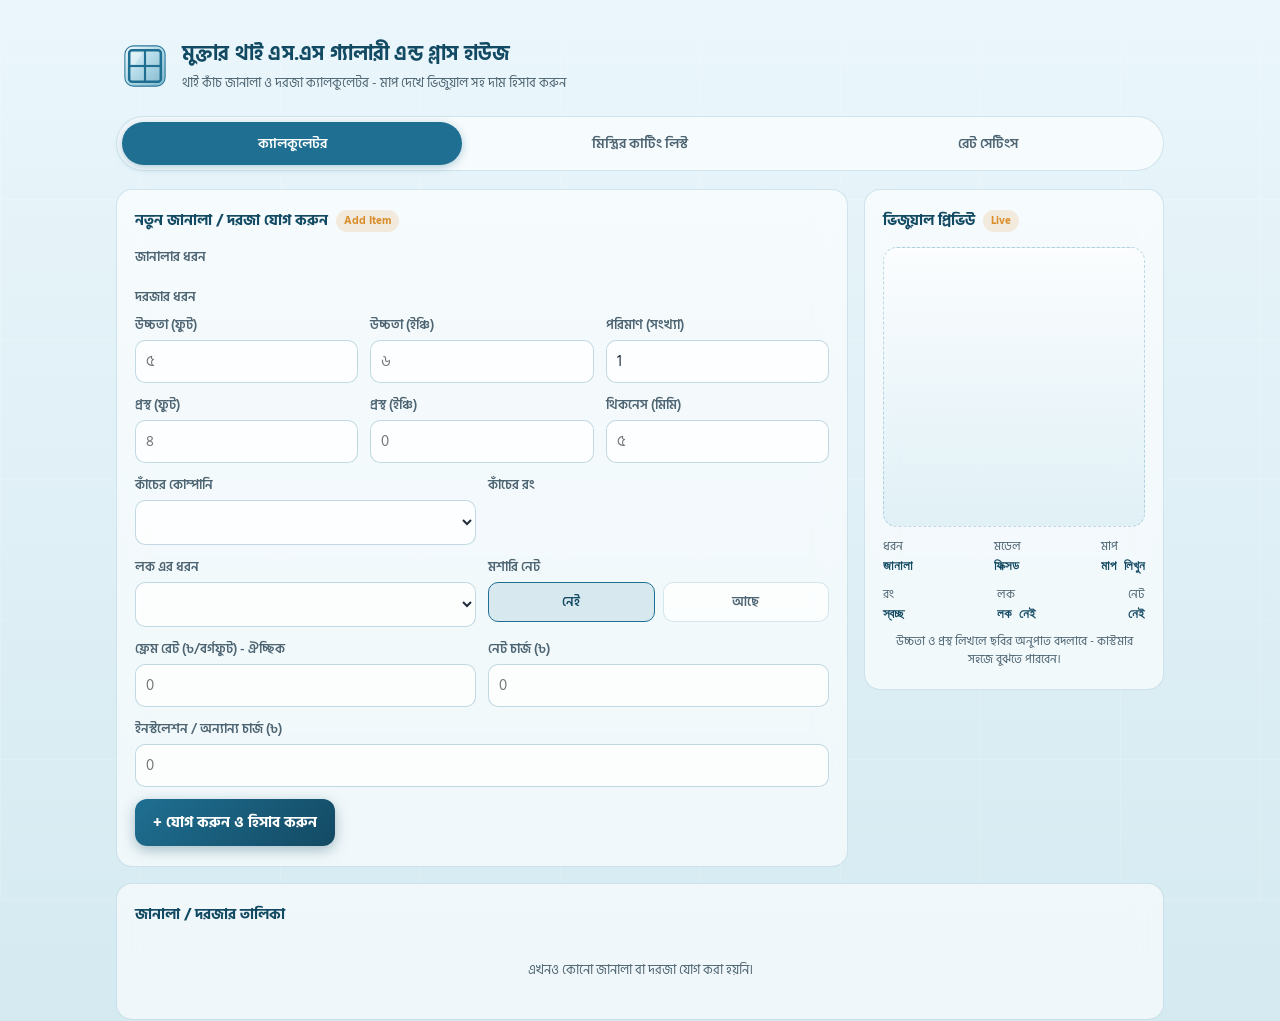
==== glass-calculator.html @ 2e98d024 "Updated" ====
<!DOCTYPE html>
<html lang="bn">
<head>
  <meta charset="UTF-8">
  <meta http-equiv="refresh" content="0; url=index.html">
  <title>মুক্তার থাই এস.এস গ্যালারী — ক্যালকুলেটর</title>
  <link rel="canonical" href="index.html">
</head>
<body>
  <p><a href="index.html">ক্যালকুলেটর খুলুন</a></p>
</body>
</html>
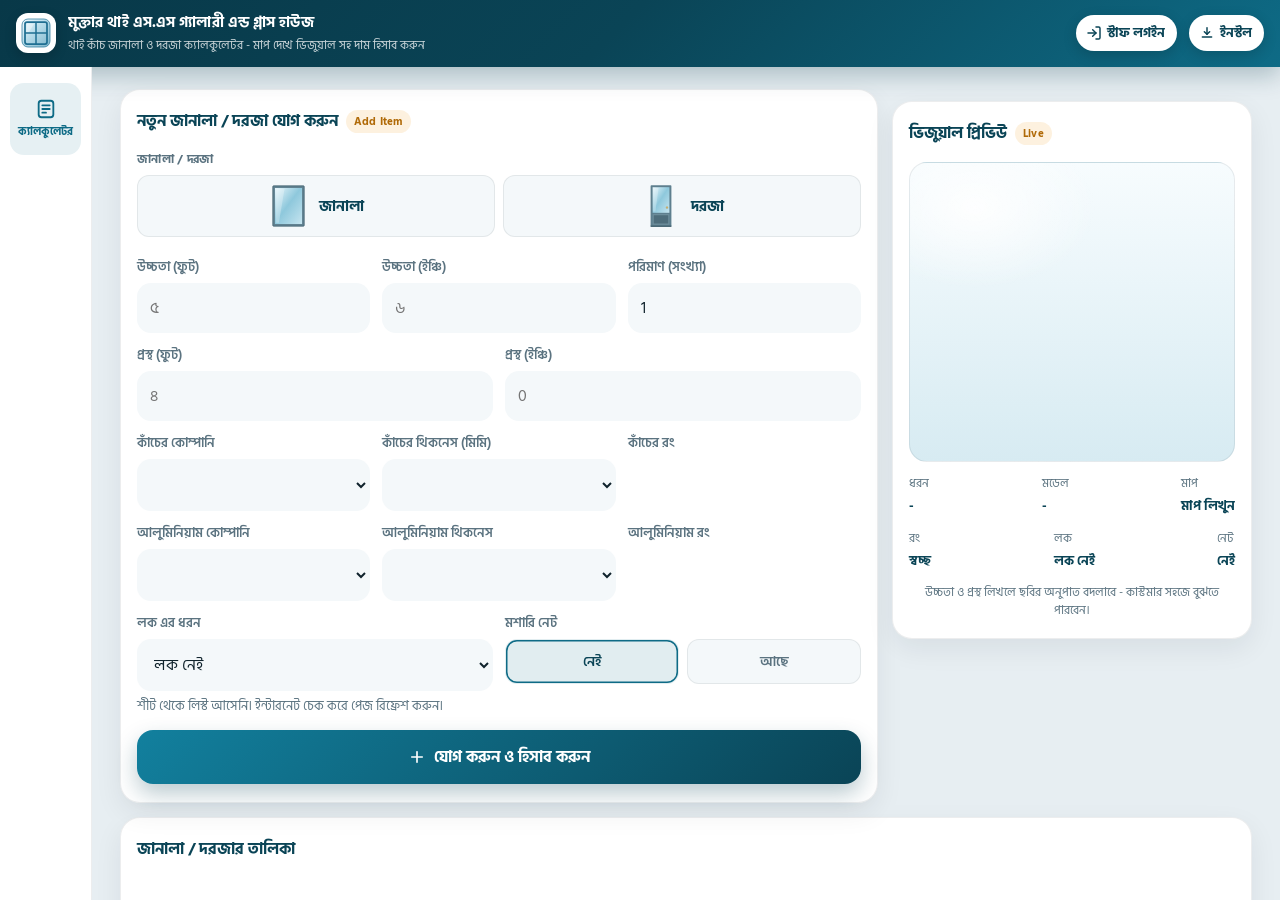
==== commit 98730a9b: "Updated" ====
--- a/glass-calculator.html
+++ b/glass-calculator.html
@@ -1,7 +1,7 @@
 <!DOCTYPE html>
 <html lang="bn">
 <head>
-  <meta charset="UTF-8">
+<meta charset="UTF-8">
   <meta http-equiv="refresh" content="0; url=index.html">
   <title>মুক্তার থাই এস.এস গ্যালারী — ক্যালকুলেটর</title>
   <link rel="canonical" href="index.html">
